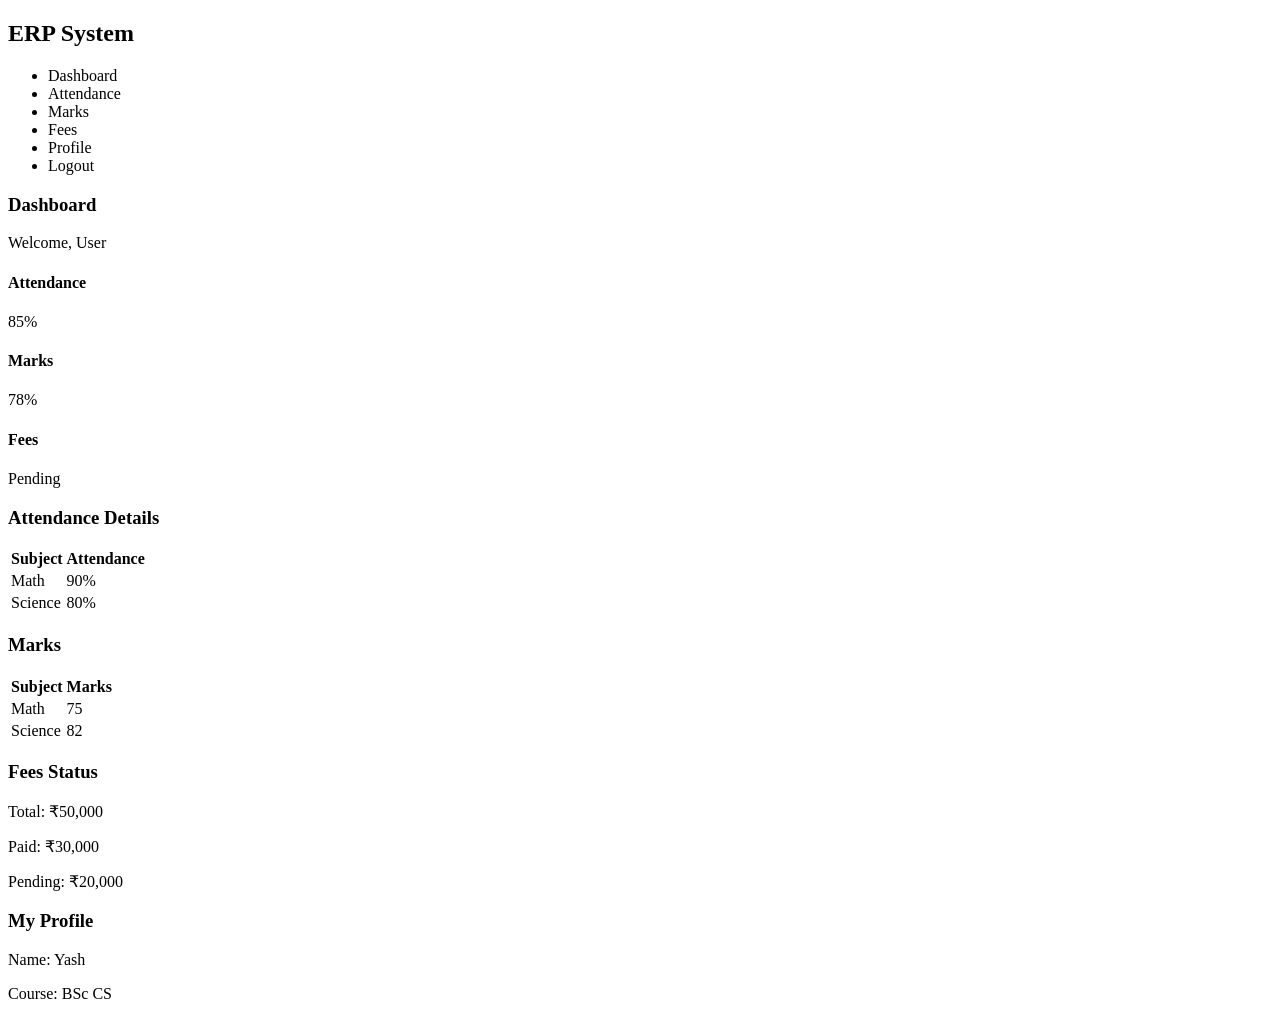
==== dashboard.html @ e0462eb3 "Add files via upload" ====
<!DOCTYPE html>
<html>
<head>
    <meta name="viewport" content="width=device-width, initial-scale=1.0">
    <title>ERP Dashboard</title>
    <link rel="stylesheet" href="css/style.css">
</head>
<body>

<!-- Sidebar -->
<div class="sidebar">
    <h2>ERP System</h2>
    <ul>
        <li onclick="showSection('dashboard')" class="active">Dashboard</li>
        <li onclick="showSection('attendance')">Attendance</li>
        <li onclick="showSection('marks')">Marks</li>
        <li onclick="showSection('fees')">Fees</li>
        <li onclick="showSection('profile')">Profile</li>
        <li onclick="logout()">Logout</li>
    </ul>
</div>

<!-- Main -->
<div class="main">

    <!-- Navbar -->
    <div class="navbar">
        <h3 id="page-title">Dashboard</h3>
        <div>Welcome, User</div>
    </div>

    <!-- DASHBOARD -->
    <div id="dashboard" class="section">
        <div class="cards">
            <div class="card"><h4>Attendance</h4><p>85%</p></div>
            <div class="card"><h4>Marks</h4><p>78%</p></div>
            <div class="card"><h4>Fees</h4><p>Pending</p></div>
        </div>
    </div>

    <!-- ATTENDANCE -->
    <div id="attendance" class="section hidden">
        <h3>Attendance Details</h3>
        <table>
            <tr><th>Subject</th><th>Attendance</th></tr>
            <tr><td>Math</td><td>90%</td></tr>
            <tr><td>Science</td><td>80%</td></tr>
        </table>
    </div>

    <!-- MARKS -->
    <div id="marks" class="section hidden">
        <h3>Marks</h3>
        <table>
            <tr><th>Subject</th><th>Marks</th></tr>
            <tr><td>Math</td><td>75</td></tr>
            <tr><td>Science</td><td>82</td></tr>
        </table>
    </div>

    <!-- FEES -->
    <div id="fees" class="section hidden">
        <h3>Fees Status</h3>
        <p>Total: ₹50,000</p>
        <p>Paid: ₹30,000</p>
        <p>Pending: ₹20,000</p>
    </div>

    <!-- PROFILE -->
    <div id="profile" class="section hidden">
        <h3>My Profile</h3>
        <p>Name: Yash</p>
        <p>Course: BSc CS</p>
    </div>

</div>

<script src="js/script.js"></script>
</body>
</html>
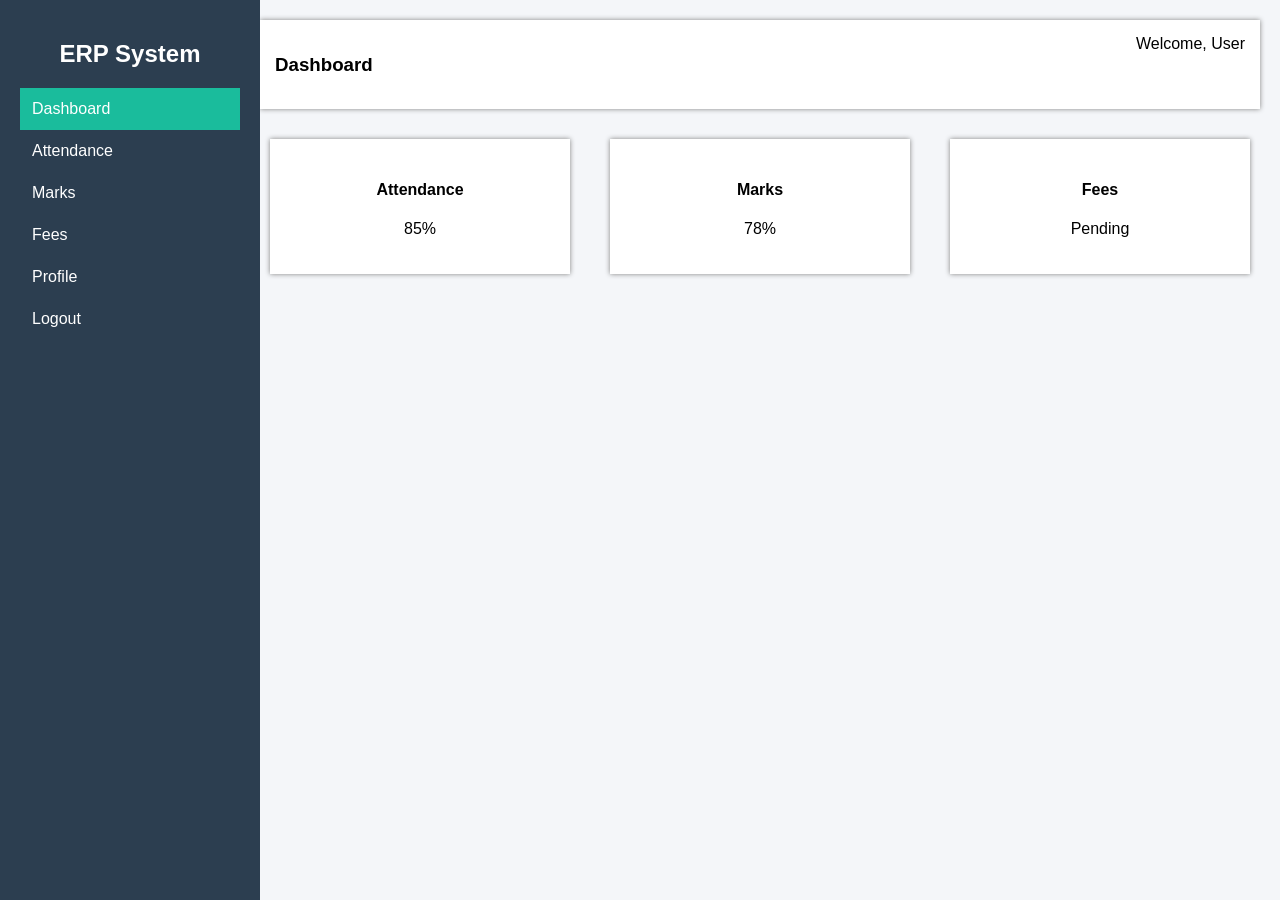
==== commit d4fb6d48: "Update dashboard.html" ====
--- a/dashboard.html
+++ b/dashboard.html
@@ -3,7 +3,7 @@
 <head>
     <meta name="viewport" content="width=device-width, initial-scale=1.0">
     <title>ERP Dashboard</title>
-    <link rel="stylesheet" href="css/style.css">
+    <link rel="stylesheet" href="style.css">
 </head>
 <body>
 
@@ -75,6 +75,6 @@
 
 </div>
 
-<script src="js/script.js"></script>
+<script src="script.js"></script>
 </body>
-</html>+</html>
--- a/style.css
+++ b/style.css
@@ -0,0 +1,167 @@
+body {
+    font-family: Arial;
+    background: #f4f6f9;
+}
+
+.login-container {
+    width: 300px;
+    margin: 100px auto;
+    padding: 20px;
+    background: white;
+    box-shadow: 0 0 10px gray;
+    text-align: center;
+}
+
+input, select {
+    width: 90%;
+    margin: 10px;
+    padding: 10px;
+}
+
+button {
+    padding: 10px;
+    width: 100%;
+    background: #007bff;
+    color: white;
+    border: none;
+    cursor: pointer;
+}
+
+.sidebar {
+    width: 200px;
+    height: 100vh;
+    background: #343a40;
+    color: white;
+    float: left;
+    padding: 20px;
+}
+
+.sidebar ul {
+    list-style: none;
+    padding: 0;
+}
+
+.sidebar li {
+    padding: 10px;
+    cursor: pointer;
+}
+
+.content {
+    margin-left: 220px;
+    padding: 20px;
+}
+
+.card {
+    background: white;
+    padding: 20px;
+    margin: 10px;
+    box-shadow: 0 0 5px gray;
+}
+
+button {
+    padding: 10px;
+    margin: 5px;
+    background: #28a745;
+    color: white;
+    border: none;
+    cursor: pointer;
+}
+
+body {
+    margin: 0;
+    font-family: Arial;
+    background: #f4f6f9;
+}
+
+/* Sidebar */
+.sidebar {
+    width: 220px;
+    height: 100vh;
+    background: #2c3e50;
+    color: white;
+    position: fixed;
+    padding: 20px;
+}
+
+.sidebar h2 {
+    text-align: center;
+}
+
+.sidebar ul {
+    list-style: none;
+    padding: 0;
+}
+
+.sidebar li {
+    padding: 12px;
+    cursor: pointer;
+}
+
+.sidebar li:hover,
+.active {
+    background: #1abc9c;
+}
+
+/* Main */
+.main {
+    margin-left: 240px;
+    padding: 20px;
+}
+
+/* Navbar */
+.navbar {
+    display: flex;
+    justify-content: space-between;
+    background: white;
+    padding: 15px;
+    box-shadow: 0 0 5px gray;
+}
+
+/* Cards */
+.cards {
+    display: flex;
+    gap: 20px;
+    margin-top: 20px;
+}
+
+.card {
+    flex: 1;
+    background: white;
+    padding: 20px;
+    text-align: center;
+    box-shadow: 0 0 5px gray;
+}
+
+/* Table */
+.table-section {
+    margin-top: 30px;
+    background: white;
+    padding: 20px;
+    box-shadow: 0 0 5px gray;
+}
+
+table {
+    width: 100%;
+    border-collapse: collapse;
+}
+
+th, td {
+    padding: 10px;
+    border-bottom: 1px solid #ddd;
+}
+
+.hidden {
+    display: none;
+}
+
+.section {
+    margin-top: 20px;
+}
+
+/* Improve cards */
+.card {
+    transition: 0.3s;
+}
+.card:hover {
+    transform: scale(1.05);
+}
